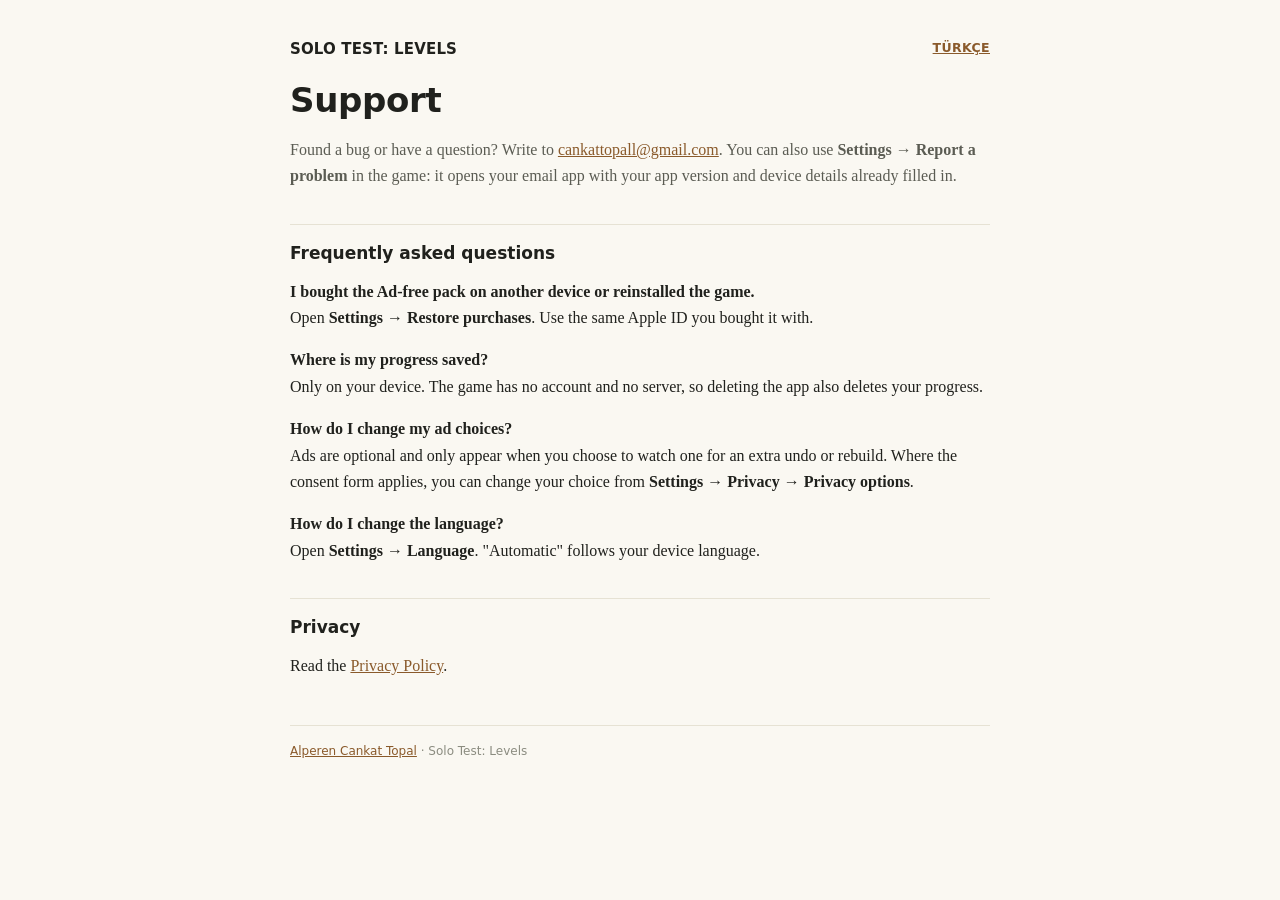
==== index.html @ dca60679 "Add files via upload" ====
<!doctype html>
<html lang="en">
<head>
<meta charset="utf-8">
<meta name="viewport" content="width=device-width,initial-scale=1">
<title>Solo Test: Levels — Support</title>
<meta name="description" content="Support and frequently asked questions for the Solo Test: Levels peg solitaire game.">
<link rel="stylesheet" href="../../stil.css">
</head>
<body>
<div class="wrap">
  <a class="dil" id="dil" href="#">Türkçe</a>
  <div class="mark"><span>SOLO TEST: LEVELS</span></div>

  <div id="en">
    <h1>Support</h1>
    <p class="sub">Found a bug or have a question? Write to <a href="mailto:cankattopall@gmail.com">cankattopall@gmail.com</a>. You can also use <strong>Settings → Report a problem</strong> in the game: it opens your email app with your app version and device details already filled in.</p>

    <h2>Frequently asked questions</h2>
    <p><strong>I bought the Ad-free pack on another device or reinstalled the game.</strong><br>
    Open <strong>Settings → Restore purchases</strong>. Use the same Apple ID you bought it with.</p>
    <p><strong>Where is my progress saved?</strong><br>
    Only on your device. The game has no account and no server, so deleting the app also deletes your progress.</p>
    <p><strong>How do I change my ad choices?</strong><br>
    Ads are optional and only appear when you choose to watch one for an extra undo or rebuild. Where the consent form applies, you can change your choice from <strong>Settings → Privacy → Privacy options</strong>.</p>
    <p><strong>How do I change the language?</strong><br>
    Open <strong>Settings → Language</strong>. "Automatic" follows your device language.</p>

    <h2>Privacy</h2>
    <p>Read the <a href="../privacy/">Privacy Policy</a>.</p>
  </div>

  <div id="tr" hidden>
    <h1>Destek</h1>
    <p class="sub">Bir hata mı buldun ya da sorun mu var? <a href="mailto:cankattopall@gmail.com">cankattopall@gmail.com</a> adresine yaz. Oyundaki <strong>Ayarlar → Sorun bildir</strong> düğmesini de kullanabilirsin: e-posta uygulamanı uygulama sürümün ve cihaz bilgilerin doldurulmuş olarak açar.</p>

    <h2>Sık sorulan sorular</h2>
    <p><strong>Reklamsız paketi başka bir cihazda aldım ya da oyunu yeniden kurdum.</strong><br>
    <strong>Ayarlar → Satın alımları geri yükle</strong>'ye dokun. Paketi aldığın Apple kimliğiyle giriş yapmış olman gerekir.</p>
    <p><strong>İlerlemem nerede saklanıyor?</strong><br>
    Yalnızca cihazında. Oyunun hesabı ve sunucusu yok; uygulamayı silmek ilerlemeni de siler.</p>
    <p><strong>Reklam tercihimi nasıl değiştiririm?</strong><br>
    Reklamlar isteğe bağlıdır; yalnızca ekstra geri alma ya da yeniden kurma için izlemeyi seçtiğinde çıkar. Onay ekranının geçerli olduğu yerlerde tercihini <strong>Ayarlar → Gizlilik → Gizlilik seçenekleri</strong>'nden değiştirebilirsin.</p>
    <p><strong>Dili nasıl değiştiririm?</strong><br>
    <strong>Ayarlar → Dil</strong>'i aç. "Otomatik" cihazının dilini izler.</p>

    <h2>Gizlilik</h2>
    <p><a href="../privacy/?lang=tr">Gizlilik Politikası</a>'nı oku.</p>
  </div>

  <footer><a href="../../">Alperen Cankat Topal</a> · Solo Test: Levels</footer>
</div>
<script>
(function(){
  var en=document.getElementById('en'), tr=document.getElementById('tr'), b=document.getElementById('dil');
  function ayarla(l){ var t=l==='tr'; en.hidden=t; tr.hidden=!t; b.textContent=t?'English':'Türkçe'; document.documentElement.lang=l; }
  var q=(location.search.match(/[?&]lang=(tr|en)/)||[])[1];
  ayarla(q || ((navigator.language||'').toLowerCase().indexOf('tr')===0 ? 'tr' : 'en'));
  b.addEventListener('click', function(e){ e.preventDefault(); ayarla(tr.hidden ? 'tr' : 'en'); });
})();
</script>
</body>
</html>
---- stil.css ----
:root{
  --ink:#20211d; --sub:#5b5c53; --faint:#8b8c80;
  --bg:#faf8f2; --panel:#ffffff; --line:#e6e2d4;
  --accent:#8a5a2b; --accent-ink:#fffaf2;
}
@media (prefers-color-scheme: dark){
  :root{
    --ink:#efece3; --sub:#c2beac; --faint:#8f8c7c;
    --bg:#1c1b17; --panel:#242320; --line:#3a382f;
    --accent:#d69a56; --accent-ink:#241a0c;
  }
}
*{box-sizing:border-box}
body{
  margin:0; background:var(--bg); color:var(--ink);
  font:16px/1.65 Georgia, "Times New Roman", serif;
  padding:40px 16px;
}
.wrap{max-width:700px; margin:0 auto}
.mark{display:flex; align-items:center; gap:10px; font:700 15px system-ui, -apple-system, sans-serif; letter-spacing:.01em}
.mark svg{width:34px; height:34px; flex:none}
h1{font:700 clamp(26px,5vw,34px)/1.2 system-ui, -apple-system, sans-serif; letter-spacing:-.01em; margin:22px 0 6px}
h2{font:700 17px system-ui, -apple-system, sans-serif; margin:34px 0 10px; padding-top:18px; border-top:1px solid var(--line)}
.sub{color:var(--sub)}
.meta{font:12.5px system-ui, -apple-system, sans-serif; color:var(--faint); margin-bottom:24px}
a{color:var(--accent)}
.card{background:var(--panel); border:1px solid var(--line); border-radius:14px; padding:18px 20px; margin:16px 0}
.card h3{font:700 18px system-ui, -apple-system, sans-serif; margin:0 0 4px}
.links{display:flex; flex-wrap:wrap; gap:10px; margin-top:12px}
.btn{font:600 14px system-ui, -apple-system, sans-serif; text-decoration:none; padding:8px 14px; border-radius:100px; border:1px solid var(--line); background:var(--bg); color:var(--ink)}
.btn.main{background:var(--accent); border-color:var(--accent); color:var(--accent-ink)}
code{font:.92em ui-monospace, Menlo, monospace; background:var(--panel); border:1px solid var(--line); padding:.1em .4em; border-radius:5px}
.dil{float:right; font:600 12.5px system-ui, -apple-system, sans-serif; text-transform:uppercase; letter-spacing:.03em}
footer{margin-top:46px; padding-top:18px; border-top:1px solid var(--line); font:12px system-ui, -apple-system, sans-serif; color:var(--faint)}
[hidden]{display:none!important}
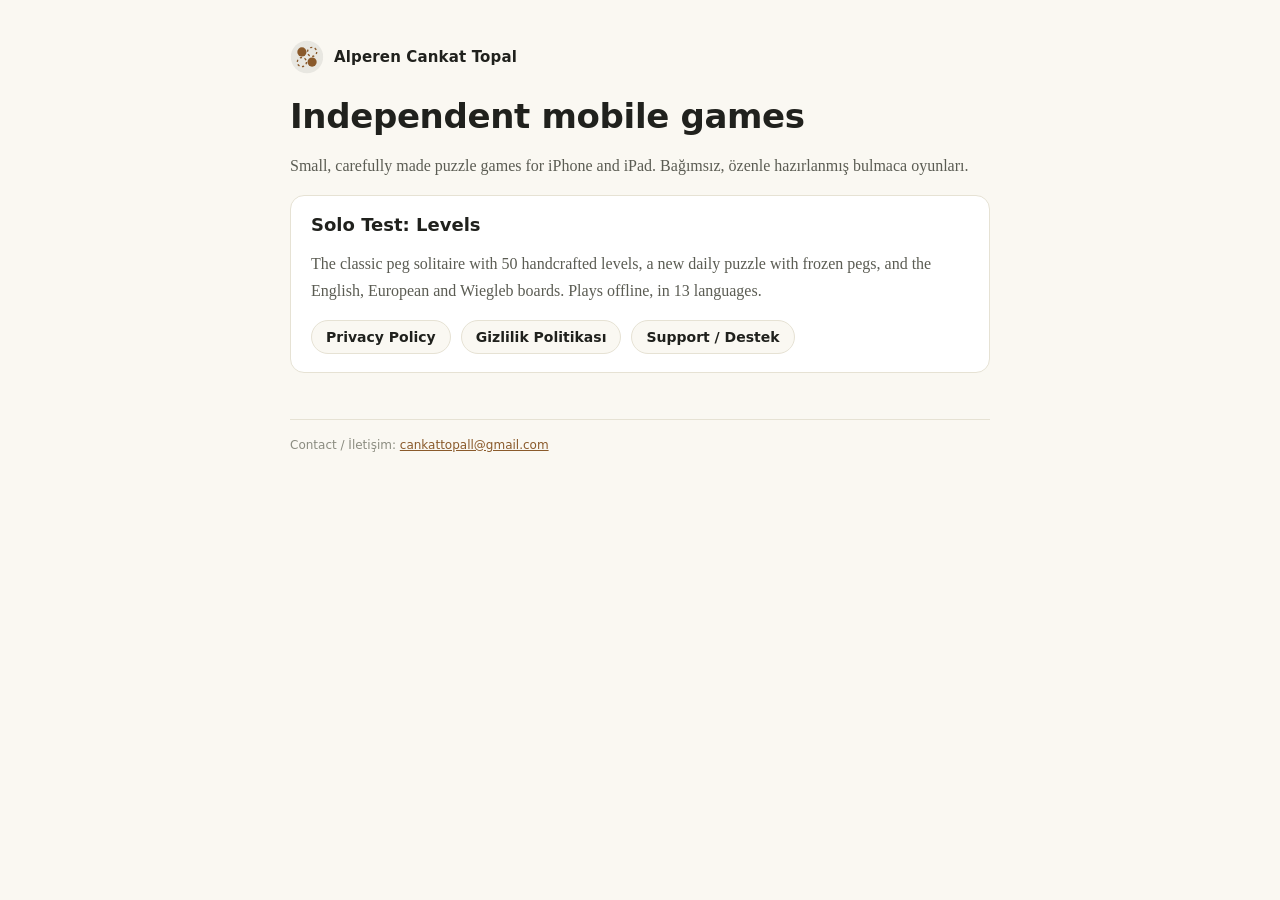
==== commit e44cf4fe: "Add files via upload" ====
--- a/index.html
+++ b/index.html
@@ -3,61 +3,37 @@
 <head>
 <meta charset="utf-8">
 <meta name="viewport" content="width=device-width,initial-scale=1">
-<title>Solo Test: Levels — Support</title>
-<meta name="description" content="Support and frequently asked questions for the Solo Test: Levels peg solitaire game.">
-<link rel="stylesheet" href="../../stil.css">
+<title>Alperen Cankat Topal — Games</title>
+<meta name="description" content="Independent mobile games by Alperen Cankat Topal: Solo Test: Levels, a peg solitaire puzzle game.">
+<link rel="stylesheet" href="stil.css">
 </head>
 <body>
 <div class="wrap">
-  <a class="dil" id="dil" href="#">Türkçe</a>
-  <div class="mark"><span>SOLO TEST: LEVELS</span></div>
-
-  <div id="en">
-    <h1>Support</h1>
-    <p class="sub">Found a bug or have a question? Write to <a href="mailto:cankattopall@gmail.com">cankattopall@gmail.com</a>. You can also use <strong>Settings → Report a problem</strong> in the game: it opens your email app with your app version and device details already filled in.</p>
-
-    <h2>Frequently asked questions</h2>
-    <p><strong>I bought the Ad-free pack on another device or reinstalled the game.</strong><br>
-    Open <strong>Settings → Restore purchases</strong>. Use the same Apple ID you bought it with.</p>
-    <p><strong>Where is my progress saved?</strong><br>
-    Only on your device. The game has no account and no server, so deleting the app also deletes your progress.</p>
-    <p><strong>How do I change my ad choices?</strong><br>
-    Ads are optional and only appear when you choose to watch one for an extra undo or rebuild. Where the consent form applies, you can change your choice from <strong>Settings → Privacy → Privacy options</strong>.</p>
-    <p><strong>How do I change the language?</strong><br>
-    Open <strong>Settings → Language</strong>. "Automatic" follows your device language.</p>
-
-    <h2>Privacy</h2>
-    <p>Read the <a href="../privacy/">Privacy Policy</a>.</p>
+  <div class="mark">
+    <svg viewBox="0 0 40 40" fill="none" aria-hidden="true">
+      <circle cx="20" cy="20" r="19" fill="currentColor" opacity="0.08"/>
+      <circle cx="14" cy="14" r="5.4" fill="#8a5a2b"/>
+      <circle cx="26" cy="14" r="5.4" fill="none" stroke="#8a5a2b" stroke-width="1.6" stroke-dasharray="2.6 3"/>
+      <circle cx="14" cy="26" r="5.4" fill="none" stroke="#8a5a2b" stroke-width="1.6" stroke-dasharray="2.6 3"/>
+      <circle cx="26" cy="26" r="5.4" fill="#8a5a2b"/>
+    </svg>
+    <span>Alperen Cankat Topal</span>
   </div>
 
-  <div id="tr" hidden>
-    <h1>Destek</h1>
-    <p class="sub">Bir hata mı buldun ya da sorun mu var? <a href="mailto:cankattopall@gmail.com">cankattopall@gmail.com</a> adresine yaz. Oyundaki <strong>Ayarlar → Sorun bildir</strong> düğmesini de kullanabilirsin: e-posta uygulamanı uygulama sürümün ve cihaz bilgilerin doldurulmuş olarak açar.</p>
+  <h1>Independent mobile games</h1>
+  <p class="sub">Small, carefully made puzzle games for iPhone and iPad. Bağımsız, özenle hazırlanmış bulmaca oyunları.</p>
 
-    <h2>Sık sorulan sorular</h2>
-    <p><strong>Reklamsız paketi başka bir cihazda aldım ya da oyunu yeniden kurdum.</strong><br>
-    <strong>Ayarlar → Satın alımları geri yükle</strong>'ye dokun. Paketi aldığın Apple kimliğiyle giriş yapmış olman gerekir.</p>
-    <p><strong>İlerlemem nerede saklanıyor?</strong><br>
-    Yalnızca cihazında. Oyunun hesabı ve sunucusu yok; uygulamayı silmek ilerlemeni de siler.</p>
-    <p><strong>Reklam tercihimi nasıl değiştiririm?</strong><br>
-    Reklamlar isteğe bağlıdır; yalnızca ekstra geri alma ya da yeniden kurma için izlemeyi seçtiğinde çıkar. Onay ekranının geçerli olduğu yerlerde tercihini <strong>Ayarlar → Gizlilik → Gizlilik seçenekleri</strong>'nden değiştirebilirsin.</p>
-    <p><strong>Dili nasıl değiştiririm?</strong><br>
-    <strong>Ayarlar → Dil</strong>'i aç. "Otomatik" cihazının dilini izler.</p>
-
-    <h2>Gizlilik</h2>
-    <p><a href="../privacy/?lang=tr">Gizlilik Politikası</a>'nı oku.</p>
+  <div class="card">
+    <h3>Solo Test: Levels</h3>
+    <p class="sub">The classic peg solitaire with 50 handcrafted levels, a new daily puzzle with frozen pegs, and the English, European and Wiegleb boards. Plays offline, in 13 languages.</p>
+    <div class="links">
+      <a class="btn" href="privacy.html">Privacy Policy</a>
+      <a class="btn" href="privacy.html?lang=tr">Gizlilik Politikası</a>
+      <a class="btn" href="support.html">Support / Destek</a>
+    </div>
   </div>
 
-  <footer><a href="../../">Alperen Cankat Topal</a> · Solo Test: Levels</footer>
+  <footer>Contact / İletişim: <a href="mailto:cankattopall@gmail.com">cankattopall@gmail.com</a></footer>
 </div>
-<script>
-(function(){
-  var en=document.getElementById('en'), tr=document.getElementById('tr'), b=document.getElementById('dil');
-  function ayarla(l){ var t=l==='tr'; en.hidden=t; tr.hidden=!t; b.textContent=t?'English':'Türkçe'; document.documentElement.lang=l; }
-  var q=(location.search.match(/[?&]lang=(tr|en)/)||[])[1];
-  ayarla(q || ((navigator.language||'').toLowerCase().indexOf('tr')===0 ? 'tr' : 'en'));
-  b.addEventListener('click', function(e){ e.preventDefault(); ayarla(tr.hidden ? 'tr' : 'en'); });
-})();
-</script>
 </body>
 </html>
